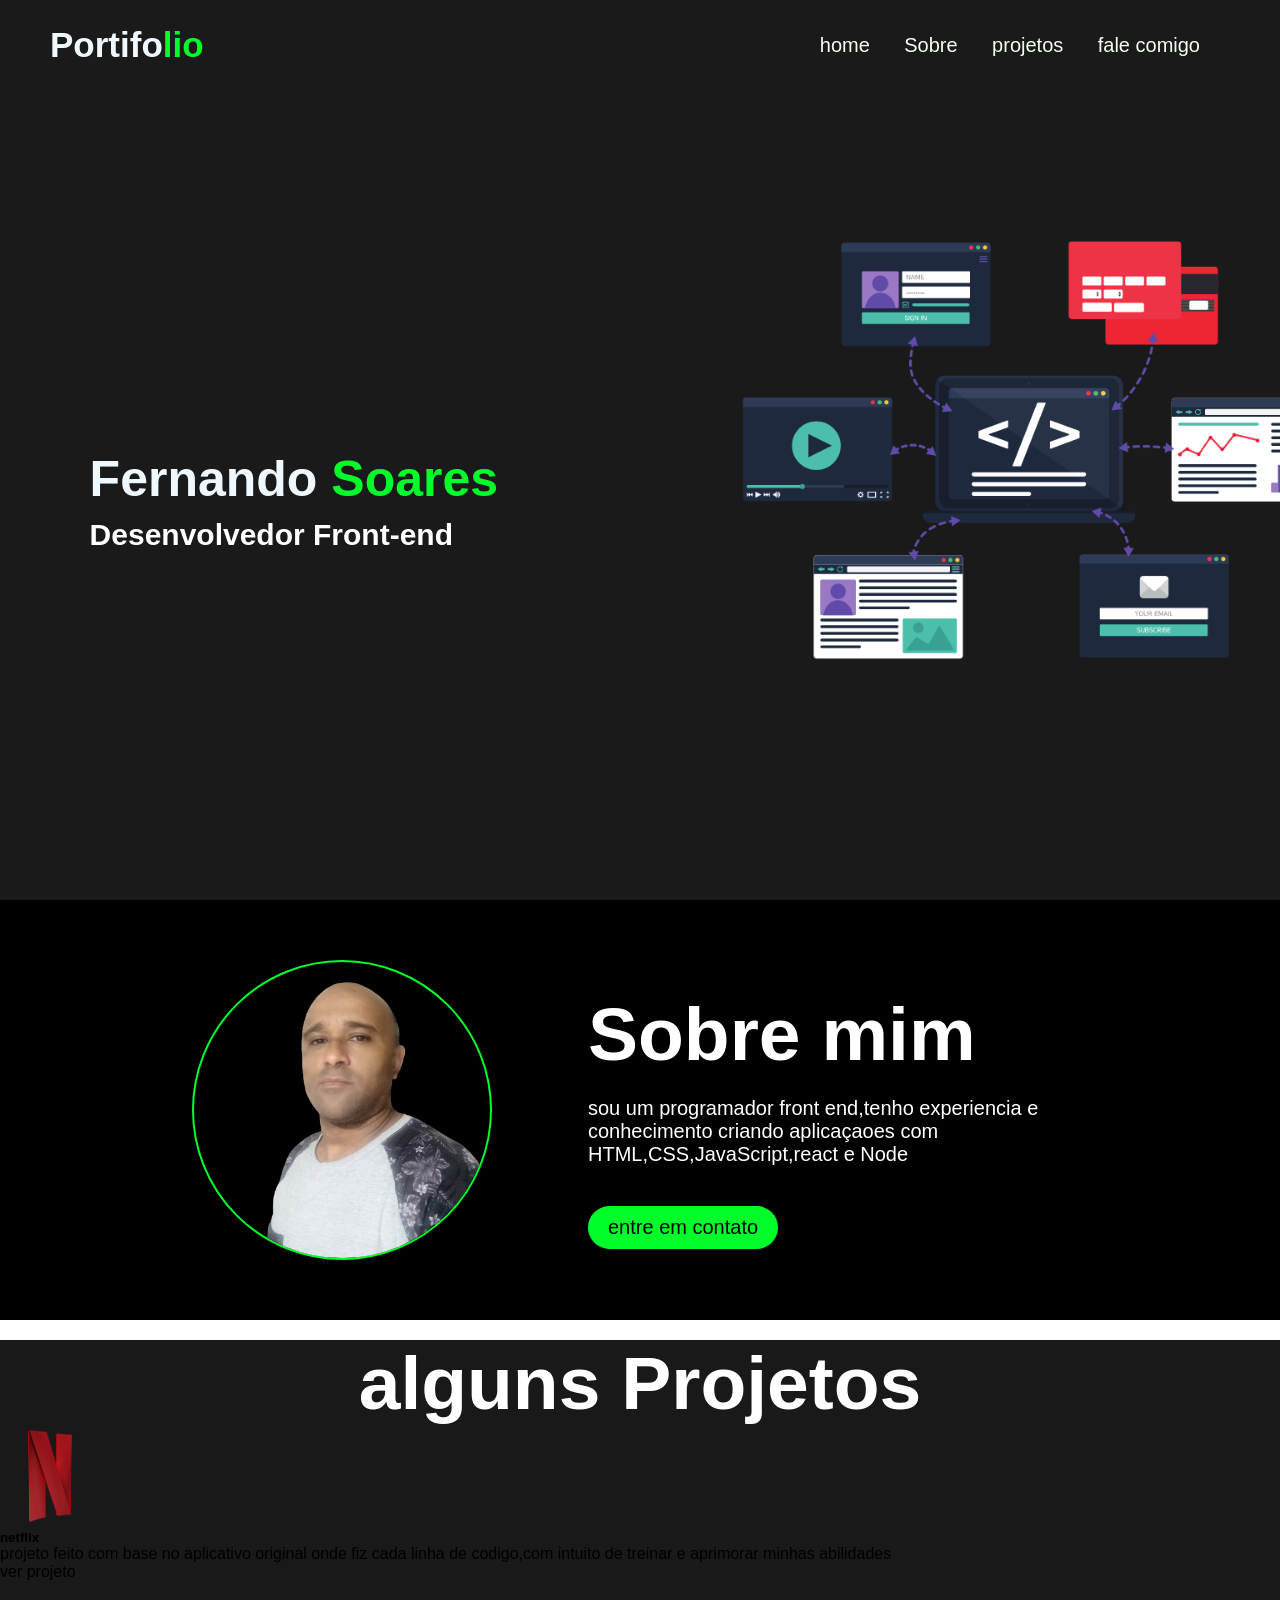
==== img/index.html @ cad4d5ce "meu portifolio" ====
<!DOCTYPE html>
<html lang="pt BR">

<head>
    <meta charset="UTF-8">
    <meta name="viewport" content="width=device-width, initial-scale=1.0">
    <title>Fernando soares da rosa</title>
    <link rel="stylesheet" href="style.css">
    <link rel="preconect" href="https://fonts.googleapis.com">
    <link rel="preconnect">
    <link rel="preconnect" href="https://fonts.gstatic.com" crossorigin>
    <link href="https://fonts.googleapis.com/css2?family=Josefin+Sans:wght@200;500&display=swap" rel="stylesheet">
</head>

<body>
    <div class="caixa-principal">
        <nav>
            <h2 class="portifolio">Portifo<span>lio</span></h2>
            <ul>
                <li><a>home</a></li>
                <li><a>Sobre</a></li>
                <li><a>projetos</a></li>
                <li><a>fale comigo</a></li>
            </ul>
        </nav>
        <div class="meu-nome">
            <h1>Fernando <span> Soares </span></h1>
            <h3>Desenvolvedor Front-end</h3>

        </div>
    </div>
    </div>
    <section>
        <img src="img/IMG_20241016_215758-removebg-preview.png" alt="">
        <div>
            <h2>Sobre mim</h2>
            <p>sou um programador front end,tenho experiencia e conhecimento criando aplicaçaoes com
                HTML,CSS,JavaScript,react e Node</p>
                <button>entre em contato</button>
        </div>
    </section>
    <div class="projetos">
        <h2>alguns Projetos</h2>
        <div class="card">
            <img src="./img/netflix.png">
            <h5>netflix</h5>
            <p>projeto feito com base no aplicativo original onde fiz
            cada linha de codigo,com intuito de treinar e aprimorar minhas abilidades</p>
            <a>ver projeto</a>

        </div>
      
    </div>
</body>

</html>
---- img/style.css ----
* {
  margin: 0;
  padding: 0;
  box-sizing: border-box;
  font-family: "Poppins", sans-serif;
}
.caixa-principal {
  height: 100vh;
  width: 100%;
  background-image: url(./img/background\ img.png);
  background-color: #1b1a1a;
  background-size: cover;
  background-position: center;
}
nav {
  display: flex;
  justify-content: space-between;
  align-items: center;
  padding-left: 50px;
  padding-right: 50px;
  padding-top: 25px;
}
.portifolio {
  color: aliceblue;
  font-size: 35px;
  font-weight: 600;
}
.portifolio span {
  color: #00ff2a;
}
li {
  color: rgb(243, 255, 240);
  list-style: none;
  font-size: 20px;
  display: inline-block;
  margin-right: 30px;
  cursor: pointer;
}
li:hover {
  color: #00ff2a;
  transition: 0.5s;
  transform: scale(1.2);
}
.meu-nome {
  position: absolute;
  top: 50%;
  left: 7%;
}
h1 {
  color: aliceblue;
  font-size: 50px;
}
h1 span {
  color: #00ff2a;
}

.meu-nome h3 {
  color: #ffffff;
  font-size: 30px;
  margin-top: 10px;
}
section {
  display: flex;
  align-items: center;
  padding: 60px 15%;
  justify-content: space-between;
  background-color: #000000;
}
section img {
  height: 300px;
  border-radius: 100%;
  border: 2px solid #00ff2a; 
}
section div h2{
    color: #ffffff;
    font-size: 75px;
    margin-top: 20px;
}
section div p{
    color: #ffffff;
    font-size: 20px;
    margin-top: 20px;
    width: 500px;
}
section div button{
    background-color: #00ff2a;
    color: #000000;
    font-size: 20px;
    padding: 10px 20px;
    border-radius: 30px;
    border: none;
    cursor: pointer;
    margin-top: 40px;
}
section div button:hover{
    background-color: #f50707;
    color: #000000;
    transition: 0.5s;
    transform: scale(1.1);
}
.projetos{
    background-color: #191919;

}
.projetos h2{
    color: #ffffff;
    font-size: 75px;
    margin-top: 20px;
    text-align: center;
}
.card{
    color: #000000;
    height: 365px;

}
.card img{
    height: 100px;
}
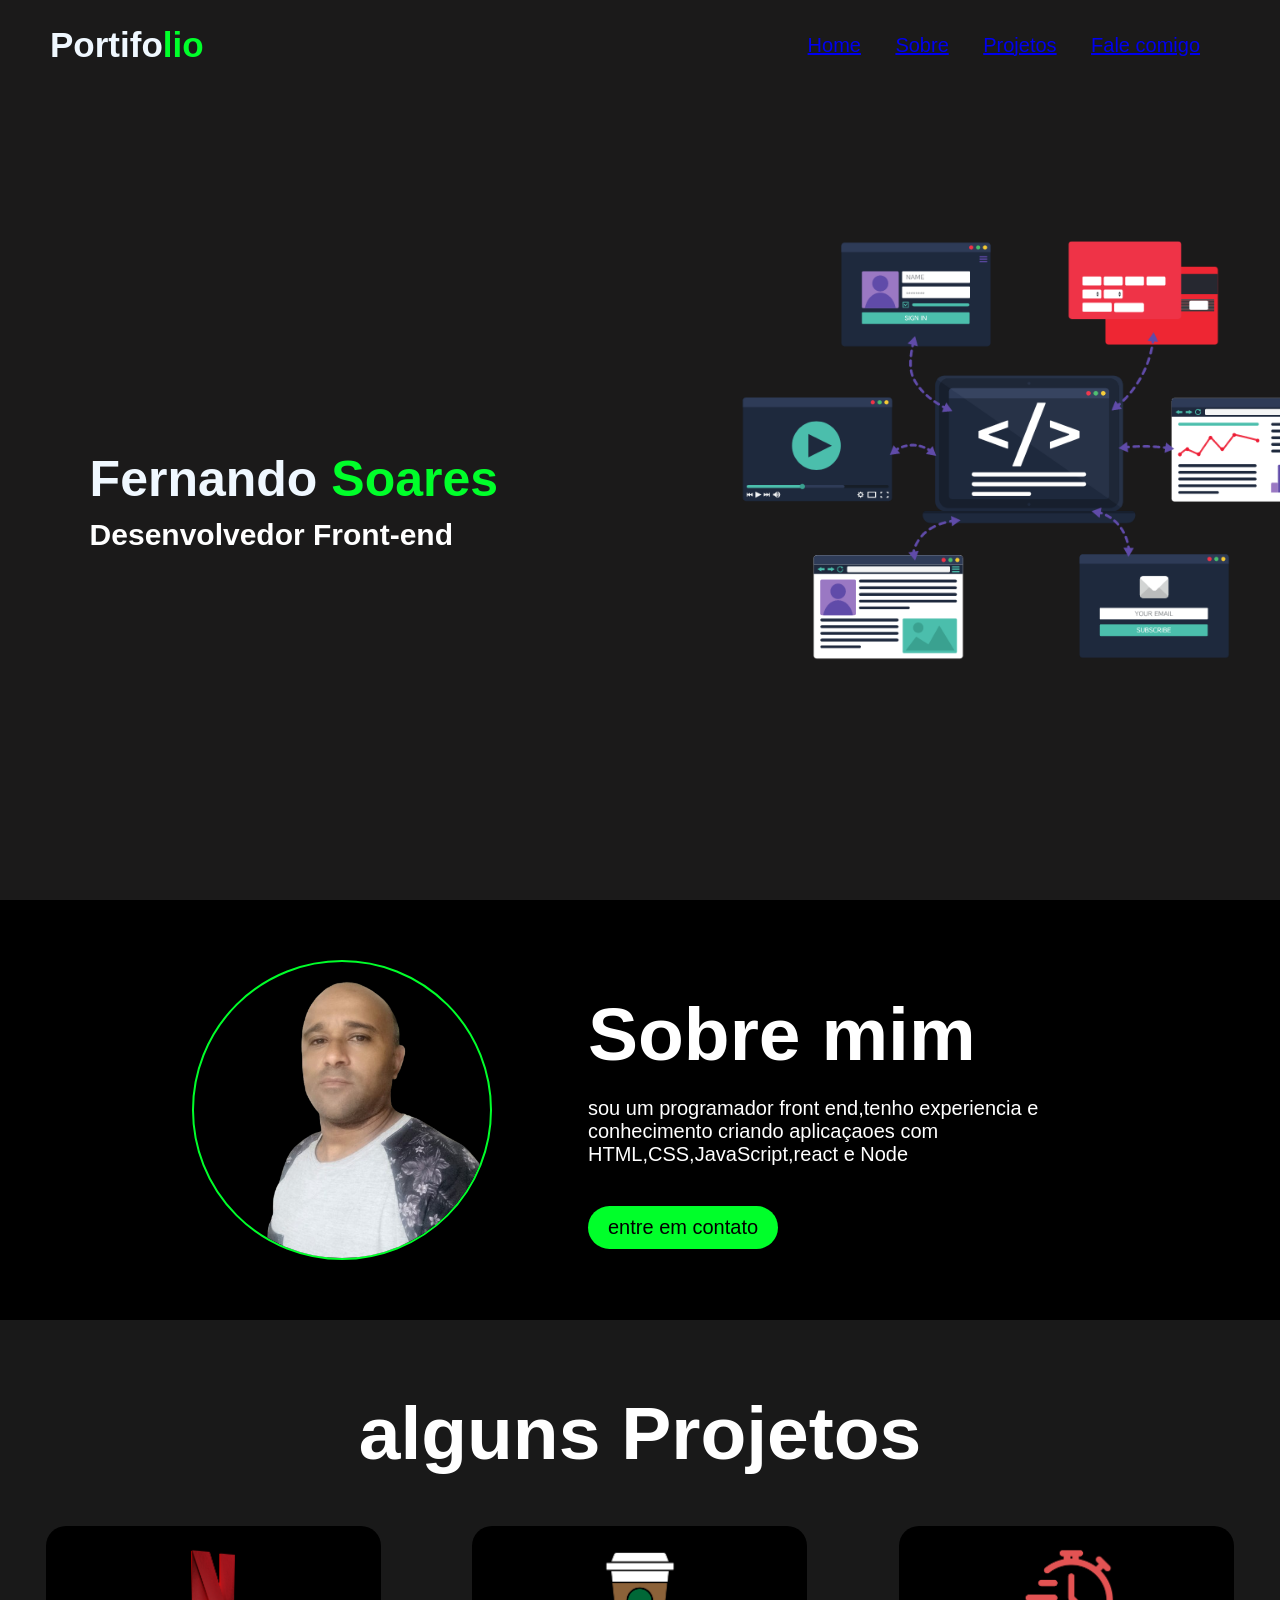
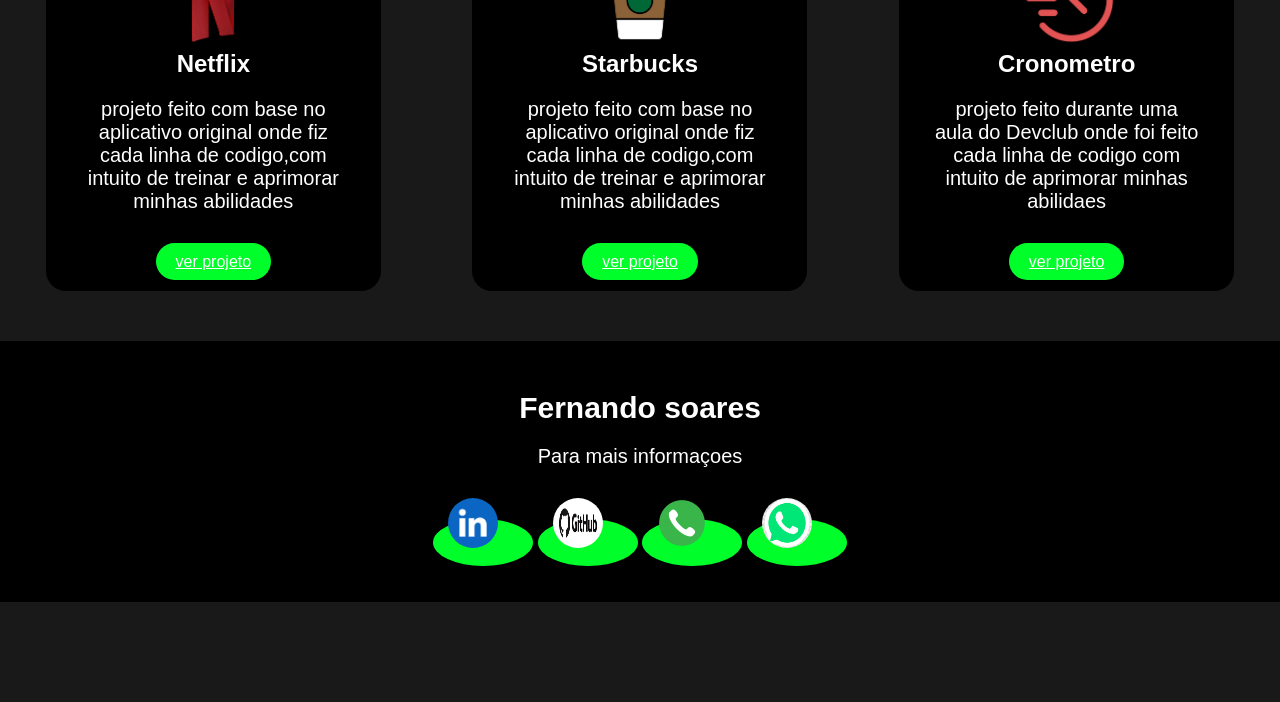
==== commit e3f601ac: "finalizado portifolio" ====
--- a/img/index.html
+++ b/img/index.html
@@ -1,56 +1,105 @@
 <!DOCTYPE html>
 <html lang="pt BR">
 
-<head>
-    <meta charset="UTF-8">
-    <meta name="viewport" content="width=device-width, initial-scale=1.0">
-    <title>Fernando soares da rosa</title>
-    <link rel="stylesheet" href="style.css">
-    <link rel="preconect" href="https://fonts.googleapis.com">
-    <link rel="preconnect">
-    <link rel="preconnect" href="https://fonts.gstatic.com" crossorigin>
-    <link href="https://fonts.googleapis.com/css2?family=Josefin+Sans:wght@200;500&display=swap" rel="stylesheet">
-</head>
+    <head>
+        <meta charset="UTF-8">
+        <meta name="viewport" content="width=device-width, initial-scale=1.0">
+        <title>Fernando soares da rosa</title>
+        <link rel="stylesheet" href="style.css">
+        <link rel="preconect" href="https://fonts.googleapis.com">
+        <link rel="preconnect">
+        <link rel="preconnect" href="https://fonts.gstatic.com" crossorigin>
+        <link
+            href="https://fonts.googleapis.com/css2?family=Josefin+Sans:wght@200;500&display=swap"
+            rel="stylesheet">
+    </head>
 
-<body>
-    <div class="caixa-principal">
-        <nav>
-            <h2 class="portifolio">Portifo<span>lio</span></h2>
-            <ul>
-                <li><a>home</a></li>
-                <li><a>Sobre</a></li>
-                <li><a>projetos</a></li>
-                <li><a>fale comigo</a></li>
-            </ul>
-        </nav>
-        <div class="meu-nome">
-            <h1>Fernando <span> Soares </span></h1>
-            <h3>Desenvolvedor Front-end</h3>
+    <body>
+        <div class="caixa-principal" id="home">
+            <nav>
+                <h2 class="portifolio">Portifo<span>lio</span></h2>
+                <ul>
+                    <li><a class="link-menu" href="#home">Home</a></li>
+                    <li><a class="link-menu" href="#sobre">Sobre</a></li>
+                    <li><a class="link-menu"
+                            href="#projetos-id">Projetos</a></li>
+                    <li><a class="link-menu" href="#fale-comigo">Fale
+                            comigo</a></li>
+                </ul>
+            </nav>
+            <div class="meu-nome">
+                <h1>Fernando <span> Soares </span></h1>
+                <h3>Desenvolvedor Front-end</h3>
+
+            </div>
+        </div>
+    </div>
+    <section id="sobre">
+        <img src="img/IMG_20241016_215758-removebg-preview.png" alt>
+        <div>
+            <h2>Sobre mim</h2>
+            <p>sou um programador front end,tenho experiencia e conhecimento
+                criando aplicaçaoes com
+                HTML,CSS,JavaScript,react e Node</p>
+            <button>entre em contato</button>
+        </div>
+    </section>
+
+    <div class="projetos" projetos-id>
+        <h2>alguns Projetos</h2>
+
+        <div class="card-container">
+            <div class="card">
+                <img src="./img/netflix.png">
+                <h5>Netflix</h5>
+                <p>projeto feito com base no aplicativo original onde fiz
+                    cada linha de codigo,com intuito de treinar e aprimorar
+                    minhas
+                    abilidades</p>
+                <a href="https://peaceful-starlight-02739b.netlify.app/"
+                    target="_blank">ver projeto</a>
+            </div>
+            <div class="card">
+                <img src="./img/starbucks.png">
+                <h5>Starbucks</h5>
+                <p>projeto feito com base no aplicativo original onde fiz
+                    cada linha de codigo,com intuito de treinar e aprimorar
+                    minhas
+                    abilidades</p>
+                <a href="https://www.starbucks.com.br/" target="_blank">ver
+                    projeto</a>
+            </div>
+            <div class="card">
+                <img src="./img/crono.png">
+                <h5>Cronometro</h5>
+                <p>projeto feito durante uma aula do Devclub onde foi feito cada
+                    linha de codigo com intuito de aprimorar minhas
+                    abilidaes</p>
+                <a href="https://cronometro-mpdz.netlify.app/"
+                    target="_blank">ver projeto</a>
+            </div>
 
         </div>
-    </div>
-    </div>
-    <section>
-        <img src="img/IMG_20241016_215758-removebg-preview.png" alt="">
         <div>
-            <h2>Sobre mim</h2>
-            <p>sou um programador front end,tenho experiencia e conhecimento criando aplicaçaoes com
-                HTML,CSS,JavaScript,react e Node</p>
-                <button>entre em contato</button>
+            <footer id="fale-comigo">
+                <h5>Fernando soares</h5>
+                <p>Para mais informaçoes</p>
+
+                <div class="redes-sociais">
+                    <a
+                        href="https://www.linkedin.com/in/fernando-soares-da-rosa-programador519994931555HTTPS"target="blank"><img
+                            src="./img/linkedin.png"></a>
+                    <a href="https://github.com/fernando-soares18" target="blank"><img
+                            src="./img/github img.png"></a>
+                    <a href="tel:+5551999493155"><img
+                            src="./img/telefone.png"></a>
+                    <a href="https://w.app/ujsrru"target="blank"><img
+                            src="./img/img wpp.png"></a>
+                </div>
+
+            </footerid>
         </div>
-    </section>
-    <div class="projetos">
-        <h2>alguns Projetos</h2>
-        <div class="card">
-            <img src="./img/netflix.png">
-            <h5>netflix</h5>
-            <p>projeto feito com base no aplicativo original onde fiz
-            cada linha de codigo,com intuito de treinar e aprimorar minhas abilidades</p>
-            <a>ver projeto</a>
 
-        </div>
-      
-    </div>
-</body>
+    </body>
 
 </html>
--- a/img/style.css
+++ b/img/style.css
@@ -2,7 +2,7 @@
   margin: 0;
   padding: 0;
   box-sizing: border-box;
-  font-family: "Poppins", sans-serif;
+  font-family: "Roboto", sans-serif;
 }
 .caixa-principal {
   height: 100vh;
@@ -69,52 +69,122 @@
 section img {
   height: 300px;
   border-radius: 100%;
-  border: 2px solid #00ff2a; 
+  border: 2px solid #00ff2a;
 }
-section div h2{
-    color: #ffffff;
-    font-size: 75px;
-    margin-top: 20px;
+section div h2 {
+  color: #ffffff;
+  font-size: 75px;
+  margin-top: 20px;
 }
-section div p{
-    color: #ffffff;
-    font-size: 20px;
-    margin-top: 20px;
-    width: 500px;
+section div p {
+  color: #ffffff;
+  font-size: 20px;
+  margin-top: 20px;
+  width: 500px;
 }
-section div button{
-    background-color: #00ff2a;
-    color: #000000;
-    font-size: 20px;
-    padding: 10px 20px;
-    border-radius: 30px;
-    border: none;
-    cursor: pointer;
-    margin-top: 40px;
+section div button {
+  background-color: #00ff2a;
+  color: #000000;
+  font-size: 20px;
+  padding: 10px 20px;
+  border-radius: 30px;
+  border: none;
+  cursor: pointer;
+  margin-top: 40px;
 }
-section div button:hover{
-    background-color: #f50707;
-    color: #000000;
-    transition: 0.5s;
-    transform: scale(1.1);
+section div button:hover {
+  background-color: #f50707;
+  color: #000000;
+  transition: 0.5s;
+  transform: scale(1.1);
 }
-.projetos{
-    background-color: #191919;
+.projetos {
+  background-color: #191919;
+  padding-top: 50px;
+  padding-bottom: 100px;
+}
+.projetos h2 {
+  color: #ffffff;
+  font-size: 75px;
+  margin-top: 20px;
+  text-align: center;
+}
+.card {
+  background-color: #000000;
+  height: 365px;
+  width: 335px;
+  border-radius: 20px;
+  padding: 20px 35px;
+  text-align: center;
+}
+
+.card img {
+  height: 100px;
+}
+.card h5 {
+  color: #ffffff;
+  font-size: 24px;
+}
+.card p {
+  color: #ffffff;
+  font-size: 20px;
+  margin-top: 20px;
+  margin-bottom: 40px;
+}
+
+.card a {
+  background-color: #00ff2a;
+  color: #ffffff;
+  padding: 10px 20px;
+  border-radius: 25px;
+  cursor: pointer;
+  transition: 0.5s;
+}
+.card a:hover {
+  background-color: #f50707;
+  border: 2px solid #00ff2a;
+  transform: scale(1.7);
+}
+
+.card-container {
+  display: flex;
+  justify-content: space-around;
+  margin-top: 50px;
+}
+footer{
+  background-color: #000000;
+  padding: 50px 0;
+  text-align: center;
+  color: #ffffff;
+  margin-top: 50px;
 
 }
-.projetos h2{
-    color: #ffffff;
-    font-size: 75px;
-    margin-top: 20px;
-    text-align: center;
+
+footer h5{
+  color: #ffffff;
+  font-size: 30px;
 }
-.card{
-    color: #000000;
-    height: 365px;
-
+footer p{
+  color: #ffffff;
+  font-size: 20px;
+  margin-bottom: 30px;
+  margin-top: 20px;
 }
-.card img{
-    height: 100px;
+.redes-sociais img {
+  width: 50px;
+  height: 50px;
+  margin-right: 20px;
+  border-radius: 50%;
+ 
 }
-
-
+.redes-sociais a {
+  background-color: #00ff2a;
+  padding: 15px;
+  border-radius: 50%;
+  
+}
+.redes-sociais a:hover {
+  background-color: #f50707;
+  transition: 0.5s;
+  transform: scale(1.2);
+}
